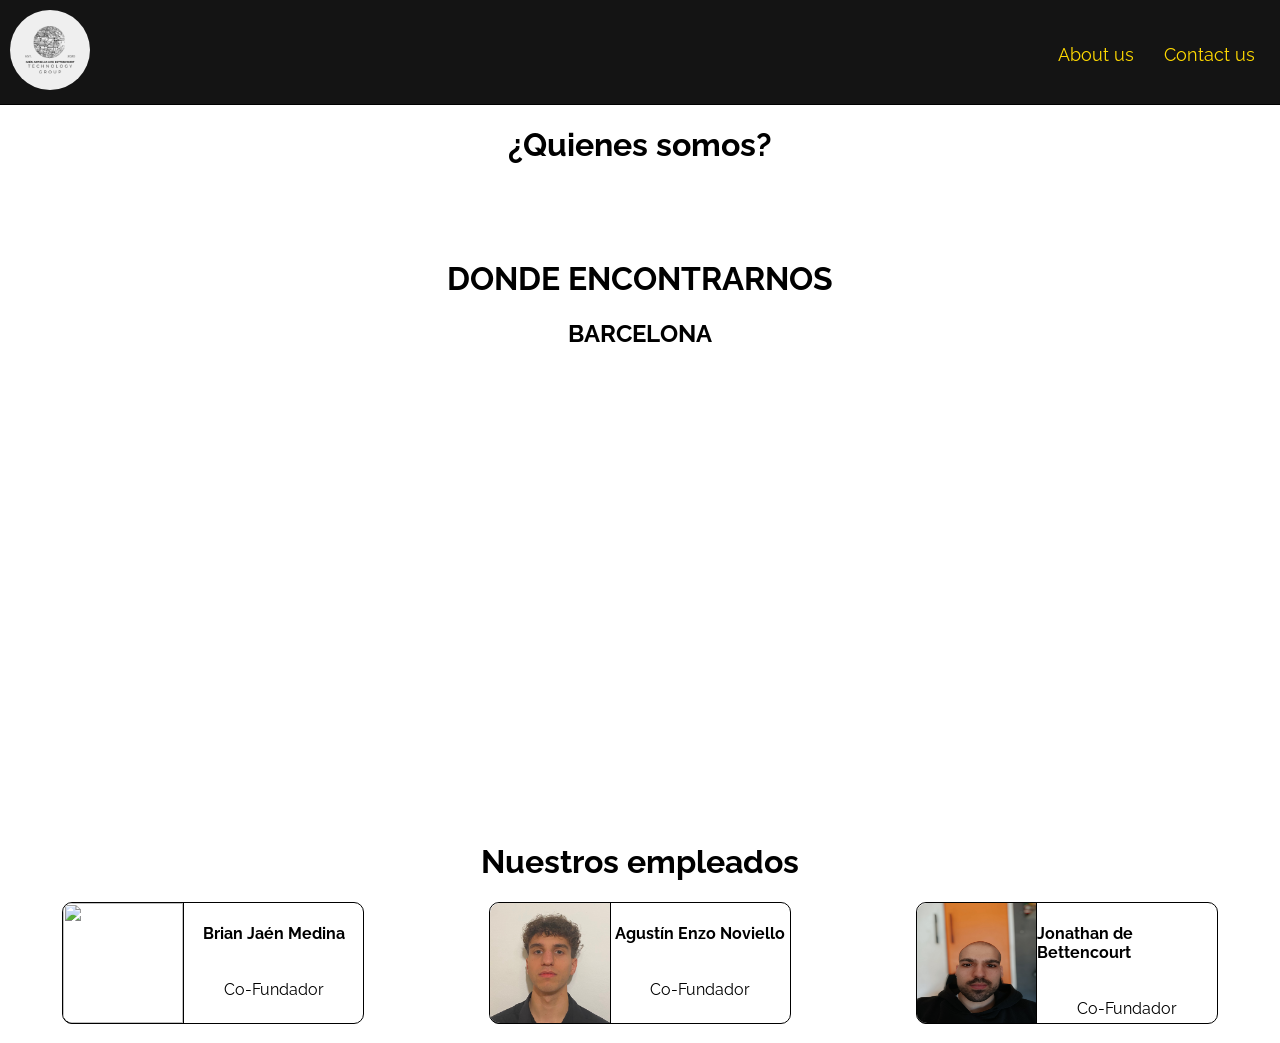
==== aboutus.html @ e5ab3424 "Initial commit" ====
<!DOCTYPE html>
<html lang="en">

<head>
    <meta charset="UTF-8">
    <meta name="viewport" content="width=device-width, initial-scale=1.0">
    <link rel="stylesheet" href="./style.css">
    <link rel="icon" href="./img/favicon.png" type="image/x-icon">
    <link rel="preconnect" href="https://fonts.googleapis.com">
    <link rel="preconnect" href="https://fonts.gstatic.com" crossorigin>
    <link
        href="https://fonts.googleapis.com/css2?family=Raleway:ital,wght@0,100..900;1,100..900&family=Sedan+SC&display=swap"
        rel="stylesheet">

    <title>Jaén, Noviello & de Bettencourt Group</title>
</head>

<body class="aboutus">
    <header>
        <nav class="barra">
            <div class="verticalalign">
                <a href="index.html"><img src="img/JaénNovielloBetten.png" alt="logo" id="logo"></a>
            </div>
            <div class="verticalalign">
                <ul>
                    <li><a href="aboutus.html" style="color: rgb(255, 217, 0);">About us</a></li>
                    <li><a href="contacto.html" style="color: rgb(255, 217, 0);">Contact us</a></li>
                </ul>
            </div>
        </nav>
    </header>
    <div>
        <placeholder style="text-align: center;">
            <h1>¿Quienes somos?</h1>
            <p>Jaén, Noviello & de Bettencourt es una empresa con profesionalidad,</p>
            <p>juventud, talento y con muchas ganas de crecer y hacer bien las cosas.</p>
        </placeholder>
    </div>
    <div class="mapa">
        <h1>DONDE ENCONTRARNOS</h1>
        <h2 style="justify-content: center;">BARCELONA</h2>
        <iframe
            src="https://www.google.com/maps/embed?pb=!1m18!1m12!1m3!1d2993.6350694151674!2d2.1433205762864165!3d41.382012696328374!2m3!1f0!2f0!3f0!3m2!1i1024!2i768!4f13.1!3m3!1m2!1s0x12a4a280100cff9f%3A0x2105f9bbbbad0b12!2sAv.%20de%20Roma%2C%2033%2C%20L&#39;Eixample%2C%2008029%20Barcelona!5e0!3m2!1ses!2ses!4v1715668818610!5m2!1ses!2ses"
            width="600" height="450" style="border:0;" allowfullscreen="" loading="lazy"
            referrerpolicy="no-referrer-when-downgrade"></iframe>
    </div>
    <h1 style="text-align: center;">Nuestros empleados</h1>
    <section id="empleados">
        <div class="card">
            <div class="flex">
                <div class="img-contenedor">
                    <img src="./img/foto_brian.png" class="foto-perfil" style="margin: auto;">
                </div>
                <div class="center">
                    <h4>Brian Jaén Medina</h4>
                    <p style="color: black;">Co-Fundador</p>
                </div>
            </div>
            <p></p>
        </div>
        <div class="card">
            <div class="flex">
                <div class="img-contenedor">
                    <img src="./img/agus.png" class="foto-perfil">
                </div>
                <div class="center" >
                    <h4>Agustín Enzo Noviello</h4>
                    <p style="color: black;">Co-Fundador</p>
                </div>
            </div>
            <p></p>
        </div>
        <div class="card">
            <div class="flex">
                <div class="img-contenedor">
                    <img src="./img/jony.jpg" class="foto-perfil">
                </div>
                <div class="center">
                    <h4>Jonathan de Bettencourt</h4>
                    <p style="color: black;">Co-Fundador</p>
                </div>
            </div>
        </div>
    </section>
    <br>
</body>

</html>
---- style.css ----
body {
    background-color: white;
    margin: 0;
    font-family: "Raleway", sans-serif;
}

.top ul {
    list-style: none;
    margin-top: 0%;
    padding-top: 0%;
    color: white;
}

ul {
    padding: 0;
    margin: 0;
    display: flex;
    flex-wrap: wrap;
}

ul li {   
    list-style: none;
}

ul li a {
    font-size: 18px;
    color: black;
    text-decoration: none;
    position: relative;
    display: block;
    padding: 10px 15px;
}

ul li a:before {
    content: "";
    position: absolute;
    top: 0;
    left: 0;
    width: 100%;
    height: 2px;
    background-color: rgb(255, 217, 0);
    transform: scaleX(0);
    transform-origin: left;
    transition: all 0.5s;
  }
  
  ul li a:after {
    content: "";
    position: absolute;
    bottom: 0;
    left: 0;
    width: 100%;
    height: 2px;
    background-color: rgb(255, 217, 0);
    transform: scaleX(0);
    transform-origin: right;
    transition: all 0.5s;
}
  
ul li a:hover {
  color: #1cd8d2;
}
  
ul li a:hover:before,
ul li a:hover:after {
    transform: scaleX(1);
}

li{
    margin-top: 2%;
}

.derecha{
    display: flex;
    justify-content: right;
    padding-right: 2%;
    padding-left: 2%;
}

.encabezado {
    display: flex;
    justify-content: right;
}

.logo{
    padding-right: 0%;
}

.logo img {
     width: 51px;
    margin-top: 15%;
    text-decoration: none;
    color: white;
    margin-left: 10px;
    padding-right: 0%;
    border-radius: 100%;
}

.logo a {
    padding-right: 0%;
}

.cuerpo {
    margin-top: 10%;
    display: flex;
    justify-content: center;
}

footer{
    background-color: grey;
}

.barra{
    display: flex;
    justify-content: space-between;
    padding: 10px;
    background-color: rgb(20, 20, 20);
    border-bottom: 1px solid black;
}

.titulo{
    display:flex;
    justify-content: center;
    font-family: 'Sedan SC', serif;
    font-size: 35px;
    margin-bottom: -15px;
    color: white;
}

.subtitulo{
    text-align: center;
    letter-spacing: 8px;
    font-family: 'Sedan SC', serif;
    color: white;
}

#eslogan{
    font-size: 25px;
    text-align: center;
    color: white;
}

#main{
    display:flex;
    background-color: rgba(0,0,0,0.8);
    background-image: linear-gradient(to bottom, transparent, black), url("https://www.shutterstock.com/image-photo/central-processing-unit-other-computer-600nw-594646208.jpg");
    background-position: center;
    background-repeat: no-repeat;
    background-size: cover;
    position: relative;
    height: 450px;
    align-items: center;
}

#main::before{
    position: absolute;
    content: "";
    top: 0;
    left: 0;
    right: 0;
    bottom: 0;
    background-color: rgba(0,0,0,0.50);
}

.verticalalign{
    display: flex;
    align-items: center;
}

#logo{
    height: 80px;
    border-radius: 100%;
}

#main *{
    position: relative;
    margin-bottom: 30px;
}

button{
    background-color: rgb(255, 217, 0);
    color: black;
    padding: 10px;
    border-radius: 10px;
    border: none;
    outline: none;
    font-weight: bold;
    cursor: pointer;
}

a{
    color: black;
    text-decoration: none;
}

#main div img{
    border-radius: 10%;
    margin-left: 100px;
}

#empleados{
    display: flex;
    justify-content: space-around;
}

.card{
    border: 1px solid black;
    border-radius: 10px;
    height: 120px;
    width: 300px;
}

.flex{
    display: flex;
}

.center{
    width: 70%;
    display: flex;
    flex-direction: column;
    align-items: center;
    color: black;
}

.img-contenedor{
    width: 140px;
    height: 120px;
    border-bottom: 1px solid black;
    border-right: 1px solid black;
    border-top-left-radius: 10px;
    border-bottom-left-radius: 10px;
    overflow: hidden;
}

.foto-perfil{
    width: 100%;
    height: 100%;
}

#first{
    background-color: black;
    text-align: center;
    margin-top: -60px;
}

#first h2:first-child{
    padding-top: 80px;
    margin-top: 0px;
}

#first h2,p{
    color: white;
}

#first #subh2{
    font-weight: 200;
    font-size: 20px;
}

.numerogrande{
    font-size: 70px;
    margin-bottom: 5px;
    font-family: "Jaro", sans-serif;
    color: rgb(255, 217, 0);
}

.subnumero{
    margin-top: 0;
}

.contacto {
    display: flex;
    justify-content: center;
}

.formulario {
    display: flex;
    justify-content: center;
}

.formulario input{
    margin-bottom: 1%;
    border-radius: 5px;
    padding: 10px;
    border: 1px solid grey;
}

#contain-contacto p {
 display: flex;
 justify-content: center;
}

#contain-contacto h1 {
 display: flex;
 justify-content: center;
}

.envioForm{
    display: flex;
    justify-content: center;
    align-items: center;
    height: 90vh;
}

.envioForm h1 {
    border-radius: 20px;
    padding: 15px;
    font-size: 20px;
    text-align: center;
    background-color: rgb(255, 217, 0);
}

.aboutus{
    /* background-image: url(https://img.freepik.com/premium-photo/white-background-with-white-background-that-has-white-background-with-number-dots_662214-656815.jpg?size=626&ext=jpg); */
    background-repeat: no-repeat;
    background-size: cover;
    background-position: center;
}

.mapa{
    justify-content: center;
    align-items: center;
    text-align: center;
}

.containitems{
    display: flex;
    justify-content: space-evenly;
}

#servicios{
    background-color: black;
    margin-bottom: 100px;
}

.containimg{
    display: flex;
    justify-content: center;
    align-items: center;
    height: 130px;
}

.items{
    border: 1px solid white;
    height: 300px;
    width: 200px;
    padding: 10px;
}

.items img{
    width: 100px;
}

.items h4{
    color: rgb(255, 217, 0);
}

.items p{
    color: white;
    font-size: 15px;
    font-weight: 300;
}
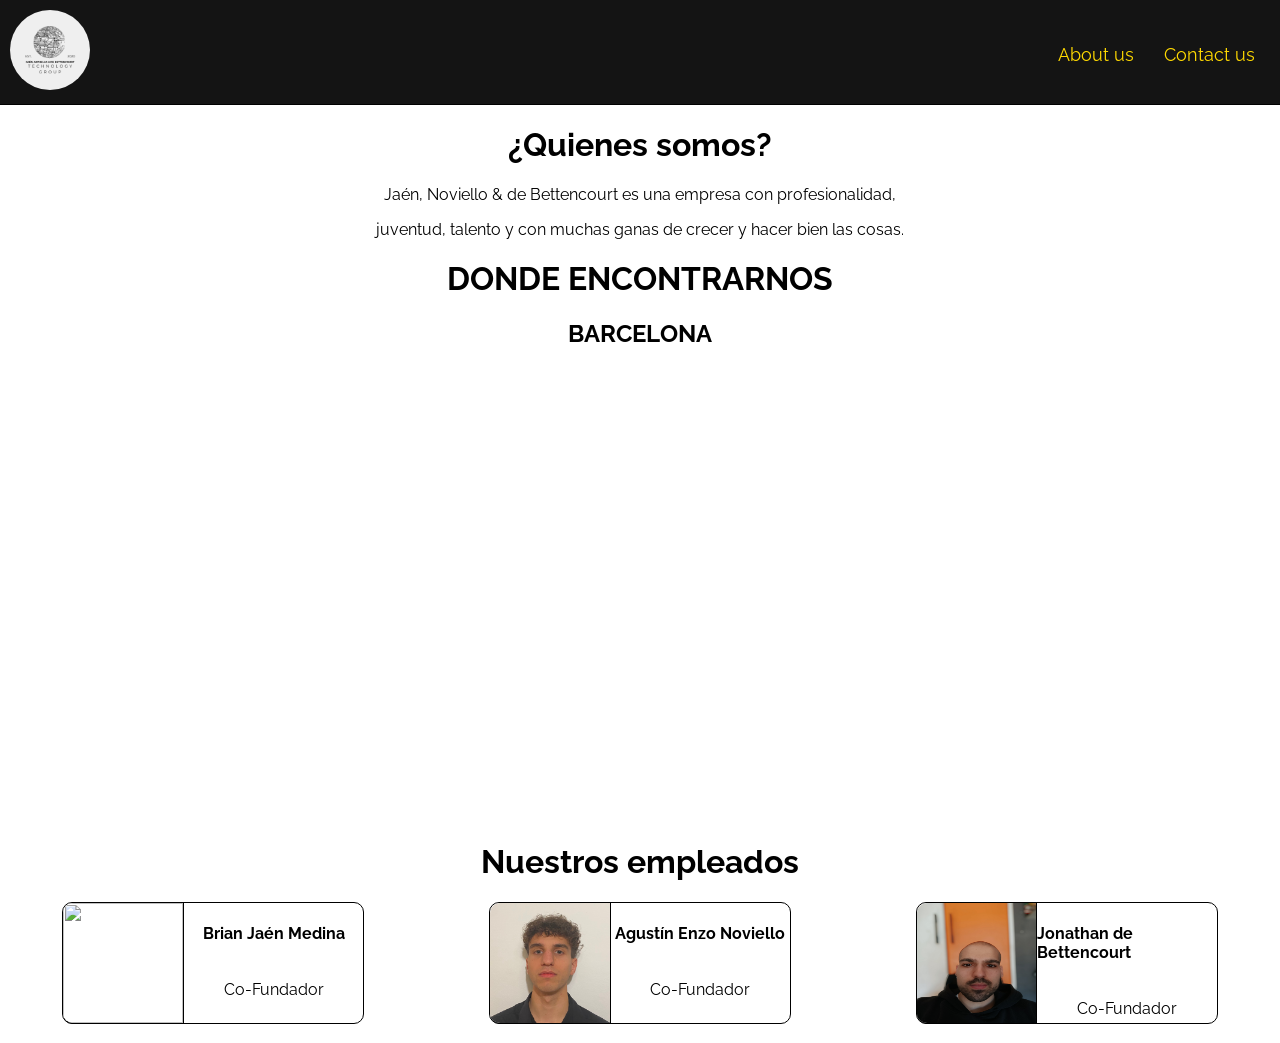
==== commit f0f817a7: "modificado final" ====
--- a/aboutus.html
+++ b/aboutus.html
@@ -32,8 +32,8 @@
     <div>
         <placeholder style="text-align: center;">
             <h1>¿Quienes somos?</h1>
-            <p>Jaén, Noviello & de Bettencourt es una empresa con profesionalidad,</p>
-            <p>juventud, talento y con muchas ganas de crecer y hacer bien las cosas.</p>
+            <p style="color: black">Jaén, Noviello & de Bettencourt es una empresa con profesionalidad,</p>
+            <p style="color: black">juventud, talento y con muchas ganas de crecer y hacer bien las cosas.</p>
         </placeholder>
     </div>
     <div class="mapa">
